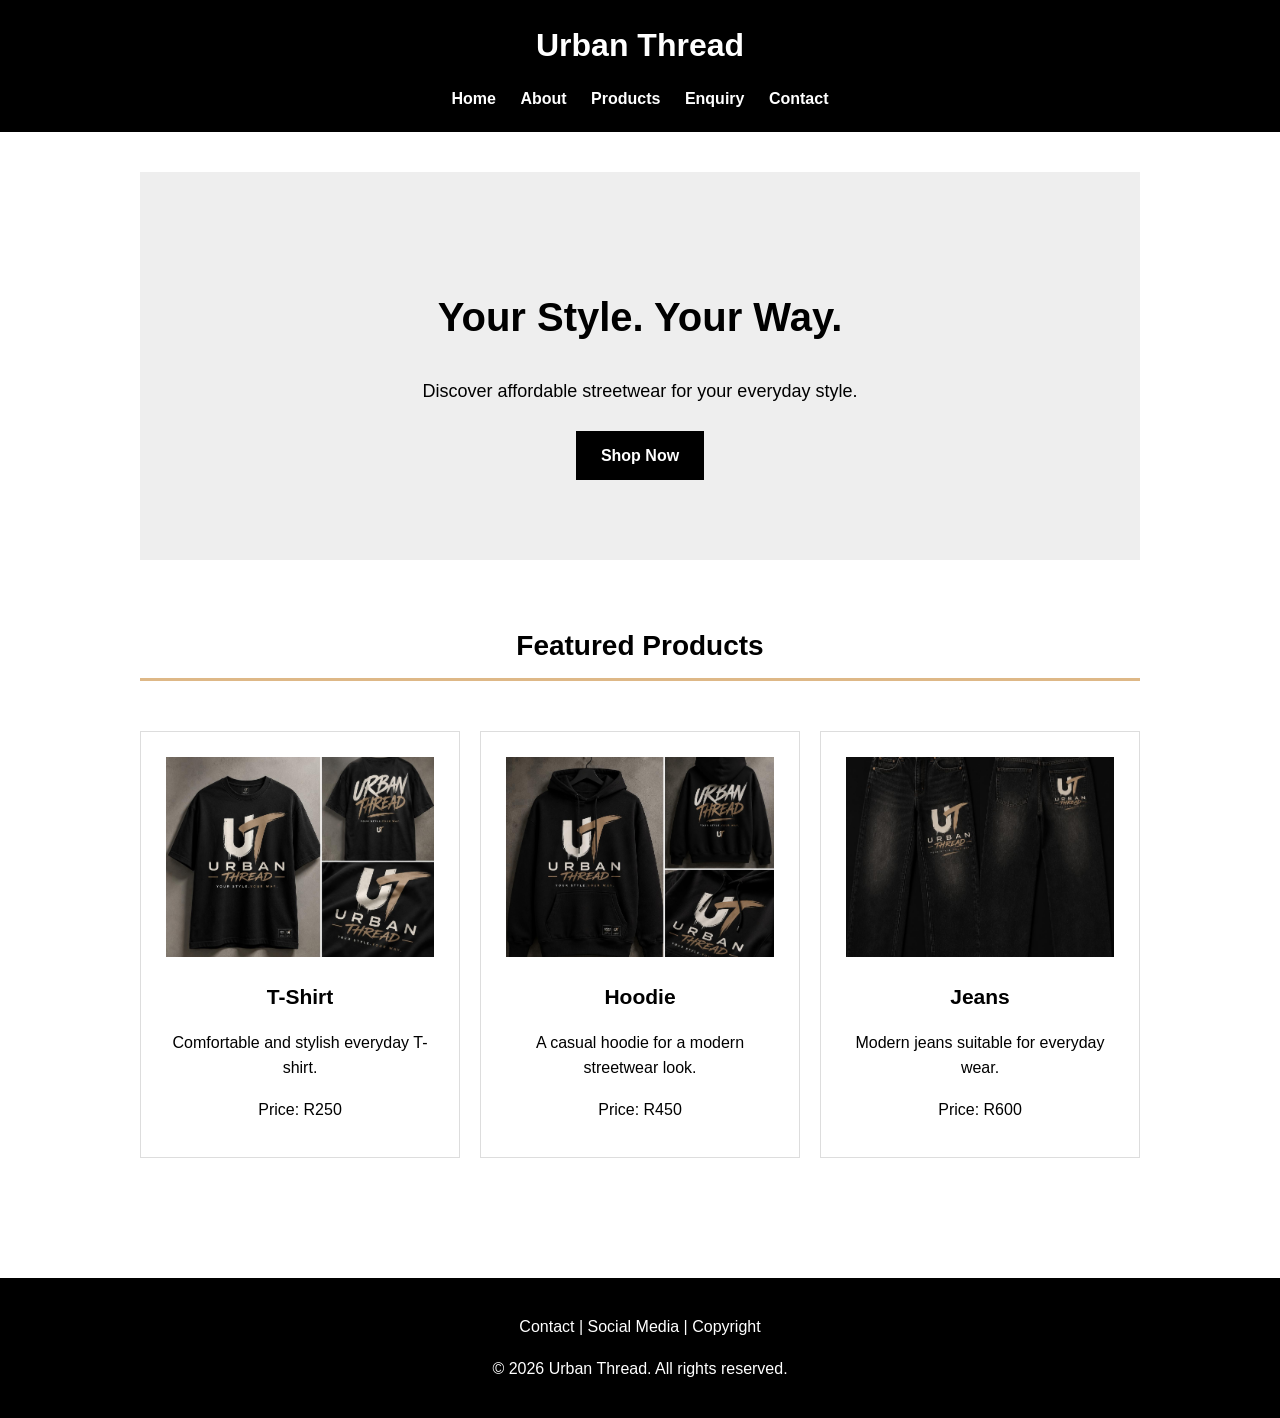
==== index.html @ beb2f61e "Initial Urban Thread website" ====
<!DOCTYPE html>
<html lang="en">
<head>
    <meta charset="UTF-8">
    <meta name="viewport" content="width=device-width, initial-scale=1.0">
    <title>Home - Urban Thread</title>
    <link rel="stylesheet" href="css/style.css">
</head>

<body>

    <!-- Header and navigation -->
    <header>
        <h1>Urban Thread</h1>

        <nav>
            <a href="index.html">Home</a>
            <a href="about.html">About</a>
            <a href="products.html">Products</a>
            <a href="enquiry.html">Enquiry</a>
            <a href="contact.html">Contact</a>
        </nav>
    </header>

    <!-- Main home page content -->
    <main>

        <!-- Hero section -->
        <section class="hero">
            <h2>Your Style. Your Way.</h2>
            <p>Discover affordable streetwear for your everyday style.</p>
            <a href="products.html" class="shop-button">Shop Now</a>
        </section>

        <!-- Featured products section -->
        <section class="featured-products">
            <h2>Featured Products</h2>

            <article class="product-card">
                <img src="images/tshirt.jpg" alt="Urban Thread T-Shirt">
                <h3>T-Shirt</h3>
                <p>Comfortable and stylish everyday T-shirt.</p>
                <p>Price: R250</p>
            </article>

            <article class="product-card">
                <img src="images/hoodie.jpg" alt="Urban Thread Hoodie">
                <h3>Hoodie</h3>
                <p>A casual hoodie for a modern streetwear look.</p>
                <p>Price: R450</p>
            </article>

            <article class="product-card">
                <img src="images/jeans.jpg" alt="Urban Thread Jeans">
                <h3>Jeans</h3>
                <p>Modern jeans suitable for everyday wear.</p>
                <p>Price: R600</p>
            </article>

        </section>

    </main>

    <!-- Footer -->
    <footer>
        <p>Contact | Social Media | Copyright</p>
        <p>&copy; 2026 Urban Thread. All rights reserved.</p>
    </footer>

</body>
</html>
---- css/style.css ----
/* General website styling */

body {
    font-family: Arial, sans-serif;
    margin: 0;
    background-color: white;
    color: black;
    line-height: 1.6;
}

header {
    background-color: black;
    color: white;
    padding: 20px;
    text-align: center;
}

header h1 {
    margin: 0 0 15px;
    font-size: 32px;
}

nav a {
    color: white;
    text-decoration: none;
    margin: 0 10px;
    font-weight: bold;
}

nav a:hover {
    color: burlywood;
}

main {
    max-width: 1000px;
    margin: 0 auto;
    padding: 40px 20px;
}

section {
    margin-bottom: 40px;
}

h2 {
    font-size: 28px;
    border-bottom: 3px solid burlywood;
    padding-bottom: 10px;
}

h3 {
    font-size: 21px;
}

p {
    font-size: 16px;
}

a {
    color: black;
}

footer {
    background-color: black;
    color: white;
    text-align: center;
    padding: 20px;
    margin-top: 40px;
}
/* Hero section */
.hero {
    text-align: center;
    padding: 80px 20px;
    background-color: #eeeeee;
    margin-bottom: 40px;
}

.hero h2 {
    border-bottom: none;
    font-size: 40px;
    margin-bottom: 15px;
}

.hero p {
    font-size: 18px;
    margin-bottom: 25px;
}

/* Shop button */
.shop-button {
    display: inline-block;
    background-color: black;
    color: white;
    padding: 12px 25px;
    text-decoration: none;
    font-weight: bold;
}

.shop-button:hover {
    background-color: burlywood;
}
/* Featured products */
.featured-products {
    text-align: center;
}

.featured-products h2 {
    margin-bottom: 30px;
}

.product-card {
    background-color: white;
    border: 1px solid #dddddd;
    padding: 25px;
    text-align: center;
    min-height: 220px;
}

.product-card h3 {
    margin-top: 0;
    margin-bottom: 15px;
}

.product-card p {
    margin-bottom: 10px;
}
/* Product card layout */
.featured-products {
    display: grid;
    grid-template-columns: repeat(3, 1fr);
    gap: 20px;
}

.featured-products h2 {
    grid-column: 1 / -1;
}
/* Product images */
.product-card img {
    width: 100%;
    height: 200px;
    object-fit: cover;
    margin-bottom: 15px;
}
/* Products page */
.product-list {
    display: grid;
    grid-template-columns: repeat(3, 1fr);
    gap: 25px;
}

.product-item {
    border: 1px solid #dddddd;
    padding: 25px;
    text-align: center;
    background-color: white;
}

.product-item h2 {
    border-bottom: none;
    font-size: 24px;
}

.product-item h3 {
    margin-top: 10px;
}

.product-item p {
    margin-bottom: 10px;
}
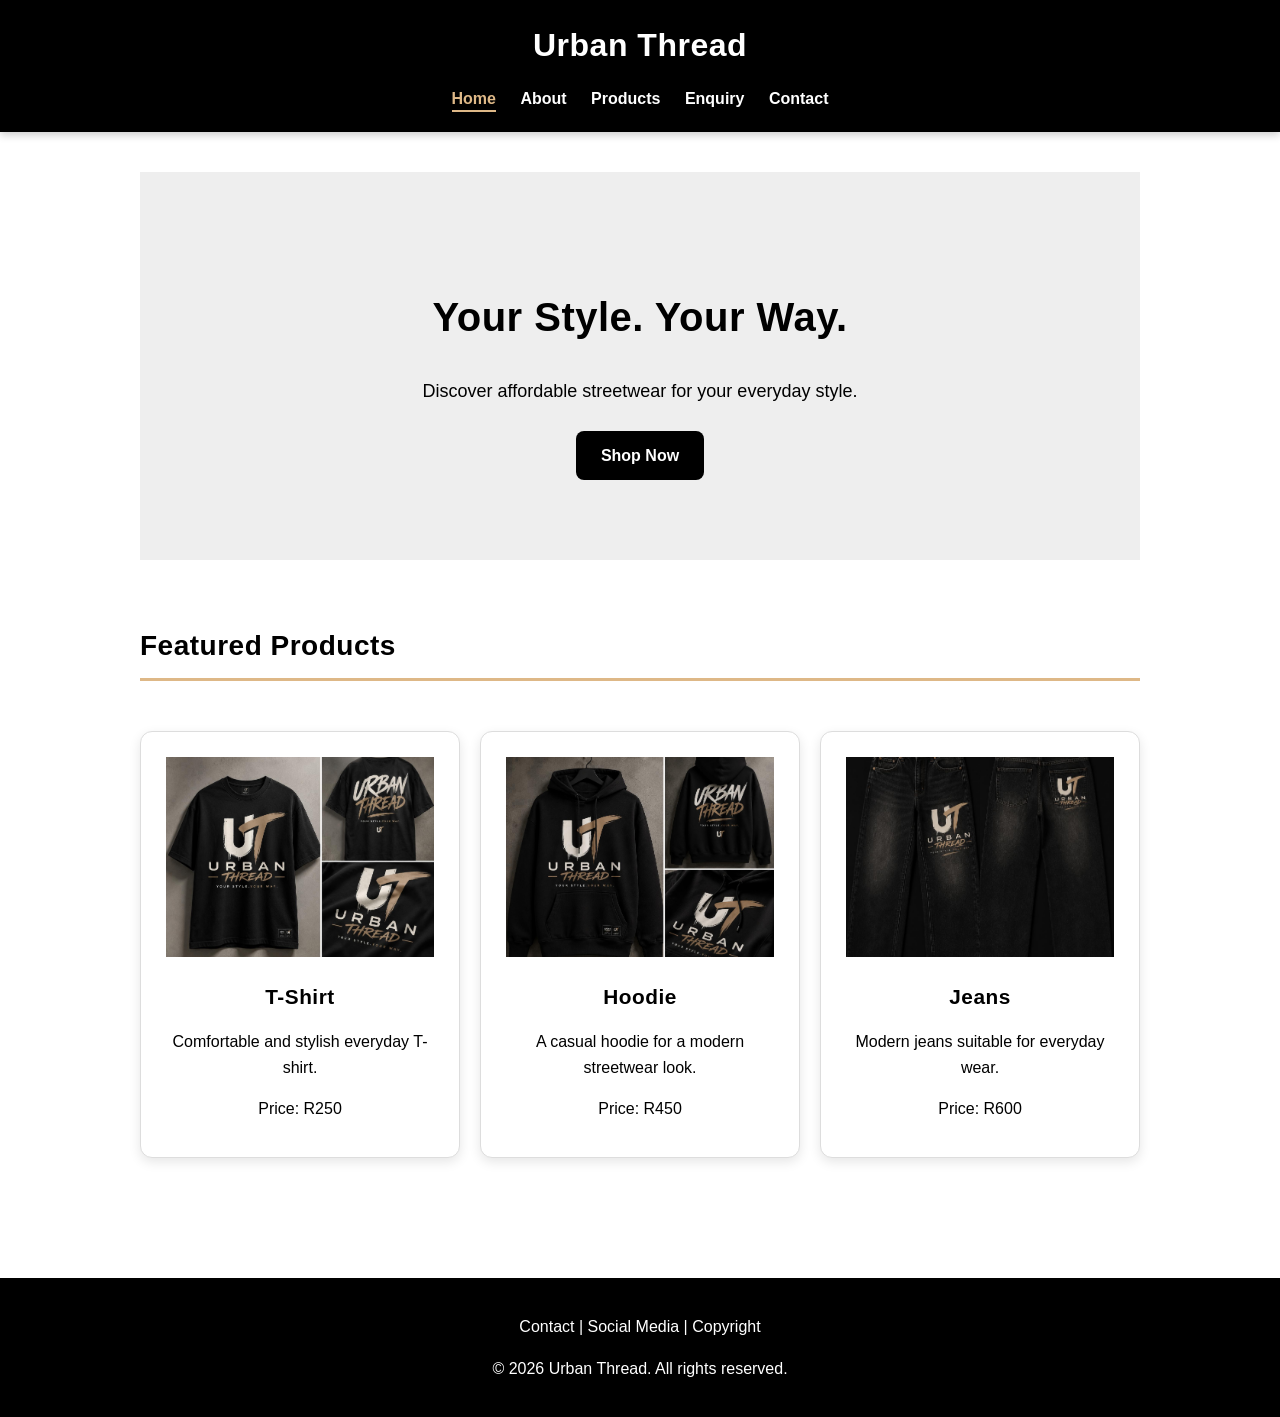
==== commit 6d0d2516: "Final Part 2 submission" ====
--- a/index.html
+++ b/index.html
@@ -11,10 +11,10 @@
 
     <!-- Header and navigation -->
     <header>
-        <h1>Urban Thread</h1>
+        <h1><a href="index.html">Urban Thread</a></h1>
 
         <nav>
-            <a href="index.html">Home</a>
+            <a href="index.html" class="active">Home</a>
             <a href="about.html">About</a>
             <a href="products.html">Products</a>
             <a href="enquiry.html">Enquiry</a>
--- a/css/style.css
+++ b/css/style.css
@@ -20,6 +20,11 @@
     font-size: 32px;
 }
 
+header h1 a {
+    color: white;
+    text-decoration: none;
+}
+
 nav a {
     color: white;
     text-decoration: none;
@@ -29,6 +34,24 @@
 
 nav a:hover {
     color: burlywood;
+}
+
+/* Active navigation link */
+nav a.active {
+    color: burlywood;
+    border-bottom: 2px solid burlywood;
+    padding-bottom: 3px;
+}
+
+/* Focus styles */
+nav a:focus,
+button:focus,
+.shop-button:focus,
+input:focus,
+select:focus,
+textarea:focus {
+    outline: 2px solid burlywood;
+    outline-offset: 2px;
 }
 
 main {
@@ -42,17 +65,17 @@
 }
 
 h2 {
-    font-size: 28px;
+    font-size: 1.75rem;
     border-bottom: 3px solid burlywood;
     padding-bottom: 10px;
 }
 
 h3 {
-    font-size: 21px;
+    font-size: 1.3rem;
 }
 
 p {
-    font-size: 16px;
+    font-size: 1rem;
 }
 
 a {
@@ -66,7 +89,10 @@
     padding: 20px;
     margin-top: 40px;
 }
+
+
 /* Hero section */
+
 .hero {
     text-align: center;
     padding: 80px 20px;
@@ -85,7 +111,9 @@
     margin-bottom: 25px;
 }
 
+
 /* Shop button */
+
 .shop-button {
     display: inline-block;
     background-color: black;
@@ -98,12 +126,18 @@
 .shop-button:hover {
     background-color: burlywood;
 }
+
+
 /* Featured products */
+
 .featured-products {
-    text-align: center;
+    display: grid;
+    grid-template-columns: repeat(3, 1fr);
+    gap: 20px;
 }
 
 .featured-products h2 {
+    grid-column: 1 / -1;
     margin-bottom: 30px;
 }
 
@@ -123,46 +157,238 @@
 .product-card p {
     margin-bottom: 10px;
 }
-/* Product card layout */
-.featured-products {
-    display: grid;
-    grid-template-columns: repeat(3, 1fr);
-    gap: 20px;
-}
-
-.featured-products h2 {
-    grid-column: 1 / -1;
-}
-/* Product images */
+
+
+/* Home page product images */
+
 .product-card img {
     width: 100%;
     height: 200px;
     object-fit: cover;
     margin-bottom: 15px;
 }
+
+
 /* Products page */
-.product-list {
-    display: grid;
-    grid-template-columns: repeat(3, 1fr);
-    gap: 25px;
+
+.products-page {
+    text-align: left;
+}
+
+.products-page > h2 {
+    margin-bottom: 20px;
 }
 
 .product-item {
+    background-color: white;
     border: 1px solid #dddddd;
     padding: 25px;
-    text-align: center;
-    background-color: white;
-}
-
-.product-item h2 {
-    border-bottom: none;
+    margin-bottom: 25px;
+}
+
+.product-item img {
+    width: 220px;
+    height: 220px;
+    object-fit: cover;
+    display: block;
+    margin-bottom: 20px;
+}
+
+.product-item h3 {
     font-size: 24px;
-}
-
-.product-item h3 {
-    margin-top: 10px;
+    border-bottom: 2px solid burlywood;
+    padding-bottom: 10px;
+}
+
+.product-item h4 {
+    font-size: 19px;
 }
 
 .product-item p {
-    margin-bottom: 10px;
+    font-size: 16px;
+}
+
+
+/* Enquiry and contact forms */
+
+form {
+    max-width: 600px;
+}
+
+label {
+    font-weight: bold;
+}
+
+input,
+select,
+textarea {
+    width: 100%;
+    padding: 10px;
+    margin-top: 5px;
+    margin-bottom: 15px;
+    border: 1px solid #cccccc;
+    box-sizing: border-box;
+    font-family: Arial, sans-serif;
+    font-size: 16px;
+}
+
+textarea {
+    resize: vertical;
+}
+
+button {
+    background-color: black;
+    color: white;
+    padding: 12px 25px;
+    border: none;
+    font-weight: bold;
+    cursor: pointer;
+}
+
+button:hover {
+    background-color: burlywood;
+}
+
+
+/* Responsive design */
+
+@media (max-width: 768px) {
+
+    .featured-products {
+        grid-template-columns: 1fr;
+    }
+
+    .product-item img {
+        width: 100%;
+        max-width: 300px;
+        height: 250px;
+    }
+
+    nav a {
+        display: inline-block;
+        margin: 5px;
+    }
+
+    header h1 {
+        font-size: 28px;
+    }
+
+    main {
+        padding: 25px 15px;
+    }
+}
+/* ===== Part 2 Visual Improvements ===== */
+
+/* Header shadow */
+header {
+    box-shadow: 0 3px 8px rgba(0,0,0,0.2);
+}
+
+/* Product cards */
+.product-card,
+.product-item {
+    border-radius: 12px;
+    box-shadow: 0 4px 12px rgba(0,0,0,0.1);
+    transition: transform 0.3s ease, box-shadow 0.3s ease;
+}
+
+/* Hover effect */
+.product-card:hover,
+.product-item:hover {
+    transform: translateY(-6px);
+    box-shadow: 0 8px 20px rgba(0,0,0,0.18);
+}
+
+/* Buttons */
+button,
+.shop-button {
+    border-radius: 8px;
+    transition: background-color 0.3s ease, transform 0.2s ease;
+}
+
+button:hover,
+.shop-button:hover {
+    transform: scale(1.05);
+}
+
+/* Headings */
+h1, h2, h3 {
+    letter-spacing: 0.5px;
+}
+
+/* Smooth scrolling */
+html {
+    scroll-behavior: smooth;
+}
+/* ===== Part 2 Responsive Improvements ===== */
+
+/* Tablet */
+@media (max-width: 992px) {
+    .featured-products {
+        grid-template-columns: repeat(2, 1fr);
+    }
+
+    .hero h2 {
+        font-size: 2rem;
+    }
+
+    nav {
+        display: flex;
+        justify-content: center;
+        flex-wrap: wrap;
+        gap: 10px;
+    }
+}
+
+/* Mobile */
+@media (max-width: 576px) {
+    header {
+        padding: 15px;
+    }
+
+    header h1 {
+        font-size: 1.8rem;
+    }
+
+    main {
+        padding: 20px 15px;
+    }
+
+    .featured-products {
+        grid-template-columns: 1fr;
+    }
+
+    .product-card img,
+    .product-item img {
+        width: 100%;
+        height: auto;
+    }
+
+    .hero {
+        padding: 50px 15px;
+    }
+
+    .hero h2 {
+        font-size: 1.8rem;
+    }
+
+    .hero p {
+        font-size: 1rem;
+    }
+
+    .shop-button {
+        width: 100%;
+        text-align: center;
+    }
+
+    form {
+        width: 100%;
+    }
+
+    input,
+    select,
+    textarea,
+    button {
+        font-size: 1rem;
+    }
 }
